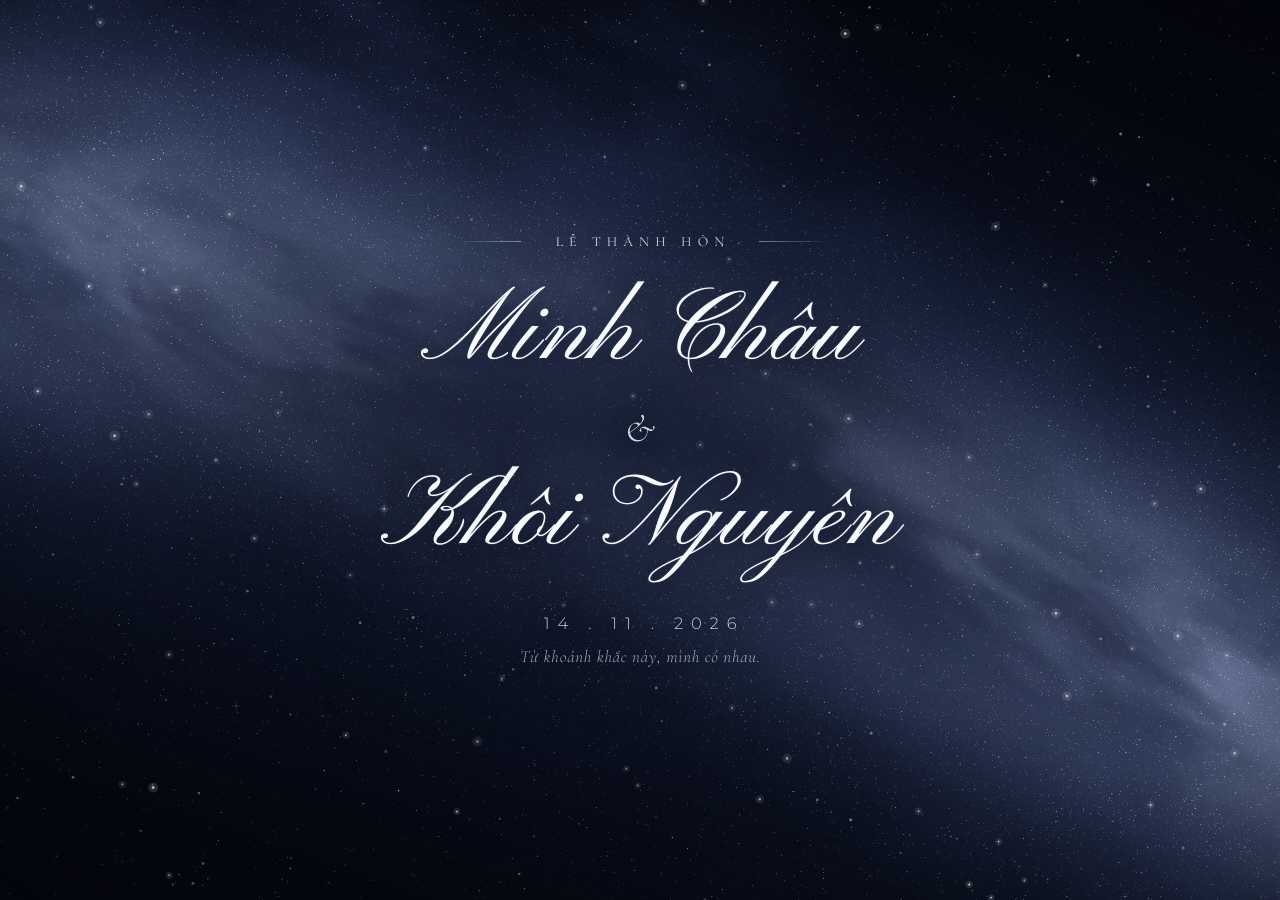
==== deploy-web/index.html @ df197abc "hêkk" ====
<!DOCTYPE html>
<html lang="vi">
<head>
  <meta charset="UTF-8" />
  <meta name="viewport" content="width=device-width, initial-scale=1.0" />
  <title>Lễ Thành Hôn — Minh Châu &amp; Khôi Nguyên</title>
  <link rel="preconnect" href="https://fonts.googleapis.com" />
  <link rel="preconnect" href="https://fonts.gstatic.com" crossorigin />
  <link
    href="https://fonts.googleapis.com/css2?family=Alex+Brush&family=Cormorant+Garamond:ital,wght@0,300;0,400;0,500;0,600;1,300;1,400;1,500&family=Great+Vibes&family=Mea+Culpa&family=Montserrat:wght@300;400;500&family=Pinyon+Script&display=swap"
    rel="stylesheet"
  />
  <link rel="stylesheet" href="styles.css" />
</head>
<body class="stage-ready">
  <!-- Layer 1: Ultra-Sharp Procedural WebGL Milky Way Cosmos -->
  <canvas id="cosmos-canvas" aria-hidden="true"></canvas>

  <!-- Layer 2: High-DPI Starfield, Diffraction Stars & Falling Star / Meteor Engine -->
  <canvas id="starfall-canvas" aria-hidden="true"></canvas>

  <!-- Layer 3: Subtle Atmospheric Contrast Veil -->
  <div class="center-aura" aria-hidden="true"></div>
  <div class="vignette" aria-hidden="true"></div>

  <!-- Layer 4: Centerpiece Typography -->
  <main id="stage-content" class="stage-content" role="main">
    <div class="ceremony-block">
      <div class="ceremony-header">
        <span class="hairline hairline-left" aria-hidden="true"></span>
        <span id="display-header" class="ceremony-label">LỄ THÀNH HÔN</span>
        <span class="hairline hairline-right" aria-hidden="true"></span>
      </div>

      <h1 class="couple-names">
        <span id="display-name-1" class="name-line name-primary">Minh Châu</span>
        <span class="ampersand-line" aria-label="và">&amp;</span>
        <span id="display-name-2" class="name-line name-secondary">Khôi Nguyên</span>
      </h1>

      <p id="display-date" class="wedding-date">14 . 11 . 2026</p>
      <p id="display-quote" class="wedding-quote">Từ khoảnh khắc này, mình có nhau.</p>
    </div>
  </main>

  <!-- Subtle Floating Trigger (auto-fades on idle) -->
  <div id="hud-controls" class="hud-controls">
    <button id="btn-wish" class="hud-pill" type="button" title="Thả sao băng (Phím Space)">
      <span class="hud-icon" aria-hidden="true">✦</span>
      <span>Sao băng</span>
    </button>
    <button id="btn-fullscreen" class="hud-pill" type="button" title="Toàn màn hình (Phím F)">
      <span class="hud-icon" aria-hidden="true">⛶</span>
      <span>Toàn màn hình</span>
    </button>
    <button id="btn-toggle-panel" class="hud-pill" type="button" title="Tùy chỉnh màn sao rơi (Phím C)">
      <span class="hud-icon" aria-hidden="true">⚙</span>
      <span>Tùy chỉnh</span>
    </button>
  </div>

  <!-- Collapsible Stage Customization Drawer -->
  <aside id="control-panel" class="control-panel" aria-label="Tùy chỉnh màn sao rơi">
    <div class="panel-header">
      <div>
        <h2>Tùy Chỉnh Màn Sao Rơi</h2>
        <p>Nhấn <strong>H</strong> để ẩn/hiện nút · Click màn hình để thả sao băng</p>
      </div>
      <button id="btn-close-panel" class="icon-close" type="button" aria-label="Đóng bảng tùy chỉnh">✕</button>
    </div>

    <div class="panel-grid">
      <section class="panel-section">
        <h3>Nội Dung Hiển Thị</h3>
        <label class="field">
          <span>Tiêu đề lễ</span>
          <input id="input-header" type="text" value="LỄ THÀNH HÔN" maxlength="40" />
        </label>
        <div class="field-row">
          <label class="field">
            <span>Tên thứ nhất</span>
            <input id="input-name-1" type="text" value="Minh Châu" maxlength="32" />
          </label>
          <label class="field">
            <span>Tên thứ hai</span>
            <input id="input-name-2" type="text" value="Khôi Nguyên" maxlength="32" />
          </label>
        </div>
        <div class="field-row">
          <label class="field">
            <span>Ngày kỷ niệm / Cưới</span>
            <input id="input-date" type="text" value="14 . 11 . 2026" maxlength="32" />
          </label>
          <label class="field">
            <span>Phông chữ tên</span>
            <select id="select-font">
              <option value="pinyon">Pinyon Script (Thanh mảnh)</option>
              <option value="great-vibes">Great Vibes (Mềm mại)</option>
              <option value="mea-culpa">Mea Culpa (Cổ điển)</option>
              <option value="alex-brush">Alex Brush (Nét cọ)</option>
              <option value="cormorant">Cormorant Italic (Sang trọng)</option>
            </select>
          </label>
        </div>
        <label class="field">
          <span>Thông điệp</span>
          <input id="input-quote" type="text" value="Từ khoảnh khắc này, mình có nhau." maxlength="90" />
        </label>
      </section>

      <section class="panel-section">
        <h3>Hiệu Ứng Sao Rơi Cực Nét</h3>
        <label class="field">
          <span>Chế độ sao rơi</span>
          <select id="select-mode">
            <option value="balanced">Màn sao rơi &amp; Sao băng (Chuẩn sân khấu)</option>
            <option value="shower">Mưa sao rơi dày đặc (Cao trào)</option>
            <option value="meteors">Sao băng rực rỡ (Bầu trời đêm)</option>
            <option value="dreamy">Nhẹ nhàng sâu lắng</option>
          </select>
        </label>

        <label class="field range-field">
          <div class="range-head">
            <span>Mật độ sao rơi</span>
            <output id="val-density">100%</output>
          </div>
          <input id="range-density" type="range" min="30" max="220" step="10" value="100" />
        </label>

        <label class="field range-field">
          <div class="range-head">
            <span>Tốc độ chuyển động</span>
            <output id="val-speed">100%</output>
          </div>
          <input id="range-speed" type="range" min="40" max="180" step="10" value="100" />
        </label>

        <label class="field range-field">
          <div class="range-head">
            <span>Độ sáng Dải Ngân Hà</span>
            <output id="val-nebula">100%</output>
          </div>
          <input id="range-nebula" type="range" min="50" max="150" step="5" value="100" />
        </label>

        <div class="panel-actions">
          <button id="btn-replay" class="action-btn" type="button">↻ Phát lại mở màn (R)</button>
          <button id="btn-burst" class="action-btn primary" type="button">✦ Thả mưa sao băng (Space)</button>
          <button id="btn-reset" class="action-btn subtle" type="button">Khôi phục mặc định</button>
        </div>
      </section>
    </div>
  </aside>

  <script src="sky-shader.js" defer></script>
  <script src="starfall-engine.js" defer></script>
  <script src="main.js" defer></script>
</body>
</html>
---- deploy-web/styles.css ----
:root {
  --font-script: "Pinyon Script", "Cormorant Garamond", "Noto Serif Display", cursive;
  --font-serif: "Cormorant Garamond", "Noto Serif Display", Georgia, serif;
  --font-sans: "Montserrat", "Noto Sans", system-ui, -apple-system, sans-serif;

  --text-pure: #f8faff;
  --text-silver: rgba(232, 239, 255, 0.88);
  --text-muted: rgba(214, 224, 246, 0.72);
  --panel-bg: rgba(7, 12, 28, 0.76);
  --panel-border: rgba(186, 208, 255, 0.18);
  --accent: #b8d3ff;
}

*,
*::before,
*::after {
  box-sizing: border-box;
  margin: 0;
  padding: 0;
}

html,
body {
  width: 100%;
  height: 100%;
  overflow: hidden;
  background-color: #03060f;
  color: var(--text-pure);
  font-family: var(--font-sans);
  -webkit-font-smoothing: antialiased;
  -moz-osx-font-smoothing: grayscale;
  text-rendering: geometricPrecision;
  user-select: none;
}

body.hud-idle {
  cursor: none;
}

body.hud-hidden .hud-controls {
  opacity: 0 !important;
  pointer-events: none !important;
}

/* Canvases stacked crisply */
#cosmos-canvas,
#starfall-canvas {
  position: fixed;
  inset: 0;
  width: 100%;
  height: 100%;
  display: block;
  pointer-events: none;
}

#cosmos-canvas {
  z-index: 1;
}

#starfall-canvas {
  z-index: 2;
}

/* Soft central radial veil so script text remains ultra-legible over Milky Way */
.center-aura {
  position: fixed;
  inset: 0;
  z-index: 3;
  pointer-events: none;
  background: radial-gradient(
    ellipse 52% 46% at 50% 50%,
    rgba(4, 8, 22, 0.42) 0%,
    rgba(4, 8, 22, 0.18) 55%,
    rgba(4, 8, 22, 0) 100%
  );
}

.vignette {
  position: fixed;
  inset: 0;
  z-index: 3;
  pointer-events: none;
  background: radial-gradient(
    ellipse 92% 88% at 50% 50%,
    transparent 58%,
    rgba(2, 4, 12, 0.56) 100%
  );
}

/* Stage Typography */
.stage-content {
  position: fixed;
  inset: 0;
  z-index: 4;
  display: grid;
  place-items: center;
  padding: clamp(1.25rem, 4vw, 4rem);
  pointer-events: none;
  transition: transform 0.6s cubic-bezier(0.22, 1, 0.36, 1);
}

.ceremony-block {
  display: flex;
  flex-direction: column;
  align-items: center;
  text-align: center;
  max-width: min(92vw, 1120px);
}

/* Top label with fading horizontal hairlines */
.ceremony-header {
  display: flex;
  align-items: center;
  justify-content: center;
  gap: clamp(0.85rem, 2.2vw, 1.9rem);
  margin-bottom: clamp(1rem, 2.4vh, 2rem);
}

.hairline {
  display: block;
  width: clamp(32px, 5.5vw, 76px);
  height: 1px;
  opacity: 0.72;
}

.hairline-left {
  background: linear-gradient(90deg, rgba(255, 255, 255, 0) 0%, rgba(226, 236, 255, 0.65) 100%);
}

.hairline-right {
  background: linear-gradient(90deg, rgba(226, 236, 255, 0.65) 0%, rgba(255, 255, 255, 0) 100%);
}

.ceremony-label {
  font-family: var(--font-serif);
  font-weight: 400;
  font-size: clamp(0.72rem, 1.08vw, 1.05rem);
  letter-spacing: 0.44em;
  text-indent: 0.44em;
  text-transform: uppercase;
  color: var(--text-silver);
  text-shadow: 0 2px 14px rgba(3, 8, 22, 0.8);
}

/* Couple Names */
.couple-names {
  display: flex;
  flex-direction: column;
  align-items: center;
  font-weight: 400;
  margin: 0;
}

.name-line {
  display: block;
  font-family: var(--font-script);
  font-weight: 400;
  font-size: clamp(3.3rem, 7.8vw, 7.6rem);
  line-height: 1.24;
  padding: 0.04em 0.22em;
  color: var(--text-pure);
  letter-spacing: 0.015em;
  text-shadow:
    0 0 1px rgba(255, 255, 255, 0.45),
    0 4px 24px rgba(3, 7, 20, 0.78),
    0 0 42px rgba(176, 208, 255, 0.22);
  transition: font-family 0.35s ease, text-shadow 0.4s ease;
}

/* Font variations selectable by user */
body[data-font="pinyon"] {
  --font-script: "Pinyon Script", "Cormorant Garamond", cursive;
}

body[data-font="great-vibes"] {
  --font-script: "Great Vibes", "Cormorant Garamond", cursive;
}
body[data-font="great-vibes"] .name-line {
  font-size: clamp(3.1rem, 7.2vw, 7rem);
  line-height: 1.28;
}

body[data-font="mea-culpa"] {
  --font-script: "Mea Culpa", "Cormorant Garamond", cursive;
}
body[data-font="mea-culpa"] .name-line {
  font-size: clamp(3.2rem, 7.4vw, 7.2rem);
}

body[data-font="alex-brush"] {
  --font-script: "Alex Brush", "Cormorant Garamond", cursive;
}
body[data-font="alex-brush"] .name-line {
  font-size: clamp(3rem, 6.9vw, 6.7rem);
}

body[data-font="cormorant"] {
  --font-script: "Cormorant Garamond", "Noto Serif Display", Georgia, serif;
}
body[data-font="cormorant"] .name-line {
  font-style: italic;
  font-weight: 400;
  font-size: clamp(2.85rem, 6.4vw, 6.2rem);
  letter-spacing: 0.04em;
}

.ampersand-line {
  display: block;
  font-family: var(--font-serif);
  font-style: italic;
  font-weight: 300;
  font-size: clamp(1.5rem, 3.1vw, 3rem);
  line-height: 1.05;
  margin: clamp(0.1rem, 0.6vh, 0.45rem) 0;
  color: rgba(232, 240, 255, 0.88);
  text-shadow:
    0 2px 18px rgba(3, 8, 22, 0.8),
    0 0 26px rgba(170, 204, 255, 0.18);
}

/* Date & Quote */
.wedding-date {
  margin-top: clamp(1.2rem, 3vh, 2.5rem);
  font-family: var(--font-sans);
  font-weight: 300;
  font-size: clamp(0.88rem, 1.28vw, 1.22rem);
  letter-spacing: 0.48em;
  text-indent: 0.48em;
  color: rgba(230, 238, 255, 0.82);
  text-shadow: 0 2px 16px rgba(3, 8, 22, 0.85);
}

.wedding-quote {
  margin-top: clamp(0.55rem, 1.3vh, 1.05rem);
  font-family: var(--font-serif);
  font-style: italic;
  font-weight: 300;
  font-size: clamp(0.9rem, 1.32vw, 1.24rem);
  letter-spacing: 0.045em;
  color: var(--text-muted);
  text-shadow: 0 2px 14px rgba(3, 8, 22, 0.85);
}

/* Entrance Reveal Animation */
@keyframes fadeRise {
  0% {
    opacity: 0;
    transform: translateY(14px) scale(0.985);
    filter: blur(4px);
  }
  100% {
    opacity: 1;
    transform: translateY(0) scale(1);
    filter: blur(0);
  }
}

@keyframes expandLine {
  0% {
    opacity: 0;
    transform: scaleX(0);
  }
  100% {
    opacity: 0.72;
    transform: scaleX(1);
  }
}

body.animate-entrance .ceremony-header {
  animation: fadeRise 1.2s cubic-bezier(0.22, 1, 0.36, 1) 0.15s both;
}

body.animate-entrance .hairline {
  animation: expandLine 1.4s cubic-bezier(0.22, 1, 0.36, 1) 0.3s both;
}

body.animate-entrance .name-primary {
  animation: fadeRise 1.5s cubic-bezier(0.22, 1, 0.36, 1) 0.45s both;
}

body.animate-entrance .ampersand-line {
  animation: fadeRise 1.3s cubic-bezier(0.22, 1, 0.36, 1) 0.75s both;
}

body.animate-entrance .name-secondary {
  animation: fadeRise 1.5s cubic-bezier(0.22, 1, 0.36, 1) 0.95s both;
}

body.animate-entrance .wedding-date {
  animation: fadeRise 1.3s cubic-bezier(0.22, 1, 0.36, 1) 1.3s both;
}

body.animate-entrance .wedding-quote {
  animation: fadeRise 1.3s cubic-bezier(0.22, 1, 0.36, 1) 1.5s both;
}

/* Floating Auto-Fading HUD Controls */
.hud-controls {
  position: fixed;
  right: clamp(1rem, 2.4vw, 2rem);
  bottom: clamp(1rem, 2.4vh, 1.8rem);
  z-index: 20;
  display: flex;
  align-items: center;
  gap: 0.55rem;
  opacity: 0.92;
  transition: opacity 0.45s ease, transform 0.45s ease;
}

body.hud-idle .hud-controls {
  opacity: 0;
  transform: translateY(6px);
  pointer-events: none;
}

.hud-pill {
  display: inline-flex;
  align-items: center;
  gap: 0.45rem;
  padding: 0.52rem 0.9rem;
  border-radius: 999px;
  border: 1px solid rgba(190, 214, 255, 0.22);
  background: rgba(8, 14, 34, 0.62);
  backdrop-filter: blur(12px);
  -webkit-backdrop-filter: blur(12px);
  color: rgba(240, 246, 255, 0.9);
  font-family: var(--font-sans);
  font-size: 0.78rem;
  font-weight: 400;
  letter-spacing: 0.03em;
  cursor: pointer;
  transition: background 0.2s ease, border-color 0.2s ease, transform 0.15s ease;
}

.hud-pill:hover {
  background: rgba(20, 34, 72, 0.8);
  border-color: rgba(204, 224, 255, 0.45);
  transform: translateY(-1px);
}

.hud-icon {
  font-size: 0.85rem;
  color: var(--accent);
}

/* Customization Panel */
.control-panel {
  position: fixed;
  right: clamp(1rem, 2.4vw, 2rem);
  bottom: clamp(4.2rem, 8vh, 5.2rem);
  z-index: 25;
  width: min(92vw, 680px);
  max-height: 82vh;
  overflow-y: auto;
  padding: 1.25rem 1.35rem;
  border-radius: 16px;
  border: 1px solid var(--panel-border);
  background: var(--panel-bg);
  backdrop-filter: blur(20px);
  -webkit-backdrop-filter: blur(20px);
  box-shadow: 0 24px 64px rgba(0, 0, 0, 0.65);
  color: var(--text-pure);
  opacity: 0;
  transform: translateY(14px) scale(0.98);
  pointer-events: none;
  transition: opacity 0.28s ease, transform 0.28s cubic-bezier(0.22, 1, 0.36, 1);
}

.control-panel.open {
  opacity: 1;
  transform: translateY(0) scale(1);
  pointer-events: auto;
}

.panel-header {
  display: flex;
  align-items: flex-start;
  justify-content: space-between;
  gap: 1rem;
  padding-bottom: 0.9rem;
  margin-bottom: 1rem;
  border-bottom: 1px solid rgba(190, 214, 255, 0.14);
}

.panel-header h2 {
  font-size: 1rem;
  font-weight: 500;
  letter-spacing: 0.02em;
  color: #f4f7ff;
}

.panel-header p {
  margin-top: 0.25rem;
  font-size: 0.74rem;
  color: rgba(200, 214, 240, 0.72);
}

.icon-close {
  width: 30px;
  height: 30px;
  border-radius: 8px;
  border: 1px solid rgba(190, 214, 255, 0.16);
  background: rgba(255, 255, 255, 0.04);
  color: rgba(240, 246, 255, 0.85);
  cursor: pointer;
  font-size: 0.85rem;
  display: grid;
  place-items: center;
  transition: background 0.2s ease;
}

.icon-close:hover {
  background: rgba(255, 255, 255, 0.12);
}

.panel-grid {
  display: grid;
  grid-template-columns: repeat(2, minmax(0, 1fr));
  gap: 1.25rem;
}

.panel-section {
  display: flex;
  flex-direction: column;
  gap: 0.72rem;
}

.panel-section h3 {
  font-size: 0.72rem;
  font-weight: 500;
  text-transform: uppercase;
  letter-spacing: 0.12em;
  color: var(--accent);
}

.field {
  display: flex;
  flex-direction: column;
  gap: 0.3rem;
}

.field > span,
.range-head {
  font-size: 0.74rem;
  color: rgba(220, 230, 250, 0.82);
}

.field-row {
  display: grid;
  grid-template-columns: repeat(2, minmax(0, 1fr));
  gap: 0.65rem;
}

.field input[type="text"],
.field select {
  width: 100%;
  padding: 0.5rem 0.68rem;
  border-radius: 8px;
  border: 1px solid rgba(190, 214, 255, 0.2);
  background: rgba(4, 8, 22, 0.72);
  color: #f6f9ff;
  font-family: var(--font-sans);
  font-size: 0.8rem;
  outline: none;
  transition: border-color 0.2s ease, background 0.2s ease;
}

.field input[type="text"]:focus,
.field select:focus {
  border-color: rgba(184, 211, 255, 0.65);
  background: rgba(8, 15, 36, 0.9);
}

.range-head {
  display: flex;
  justify-content: space-between;
  align-items: center;
}

.range-head output {
  font-variant-numeric: tabular-nums;
  color: var(--accent);
  font-size: 0.75rem;
}

.field input[type="range"] {
  width: 100%;
  accent-color: #9ec5ff;
  cursor: pointer;
}

.panel-actions {
  display: flex;
  flex-wrap: wrap;
  gap: 0.5rem;
  margin-top: 0.35rem;
}

.action-btn {
  padding: 0.5rem 0.82rem;
  border-radius: 8px;
  border: 1px solid rgba(190, 214, 255, 0.22);
  background: rgba(255, 255, 255, 0.06);
  color: #eef4ff;
  font-family: var(--font-sans);
  font-size: 0.76rem;
  cursor: pointer;
  transition: background 0.2s ease, border-color 0.2s ease;
}

.action-btn:hover {
  background: rgba(255, 255, 255, 0.14);
}

.action-btn.primary {
  background: rgba(145, 190, 255, 0.22);
  border-color: rgba(184, 214, 255, 0.45);
}

.action-btn.primary:hover {
  background: rgba(145, 190, 255, 0.34);
}

.action-btn.subtle {
  color: rgba(210, 222, 246, 0.72);
}

@media (max-width: 680px) {
  .panel-grid {
    grid-template-columns: 1fr;
  }

  .hud-controls {
    right: 0.75rem;
    bottom: 0.75rem;
  }

  .hud-pill span:not(.hud-icon) {
    display: none;
  }
}
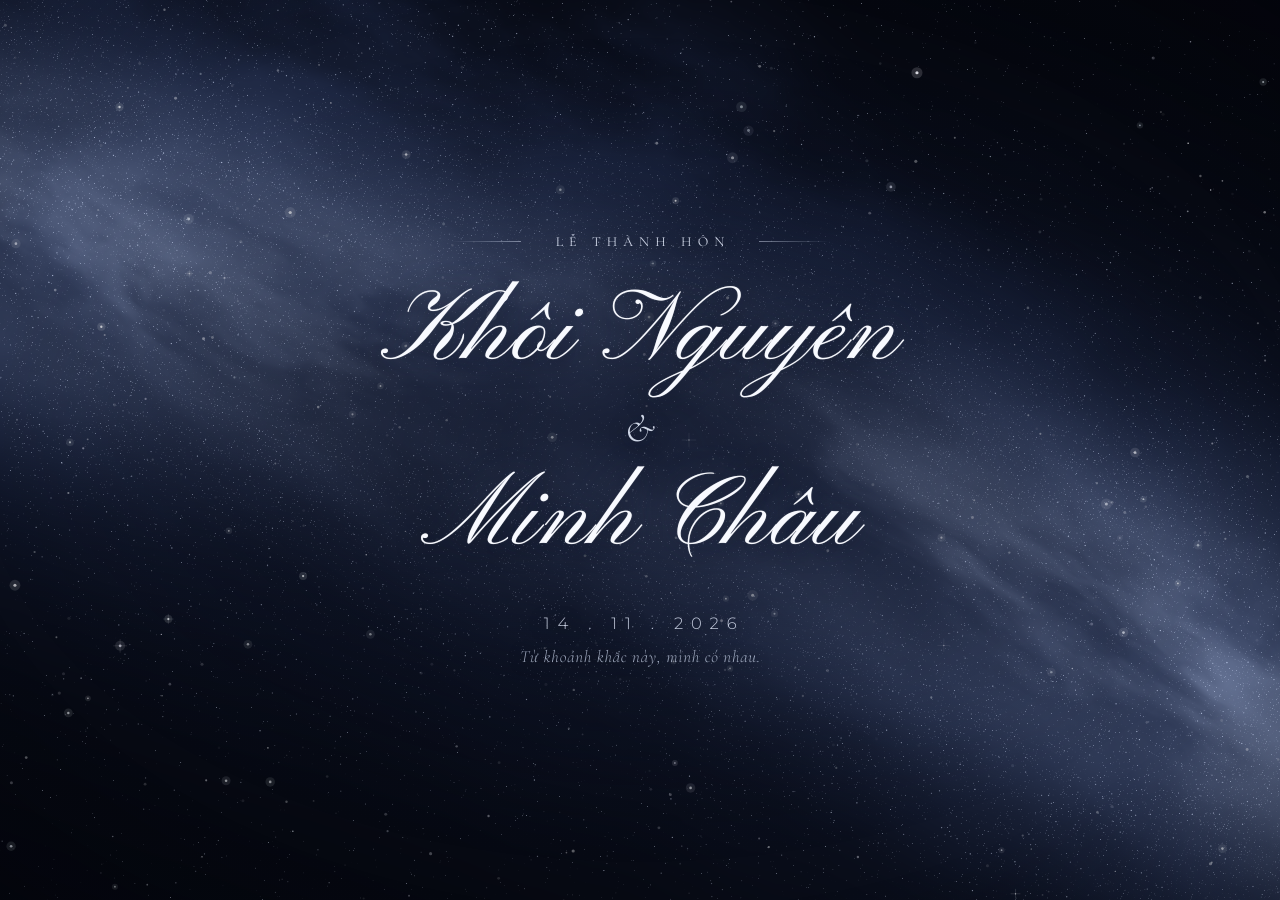
==== commit 38401c0f: "Update index.html" ====
--- a/deploy-web/index.html
+++ b/deploy-web/index.html
@@ -33,9 +33,9 @@
       </div>
 
       <h1 class="couple-names">
-        <span id="display-name-1" class="name-line name-primary">Minh Châu</span>
+        <span id="display-name-1" class="name-line name-primary">Khôi Nguyên</span>
         <span class="ampersand-line" aria-label="và">&amp;</span>
-        <span id="display-name-2" class="name-line name-secondary">Khôi Nguyên</span>
+        <span id="display-name-2" class="name-line name-secondary">Minh Châu</span>
       </h1>
 
       <p id="display-date" class="wedding-date">14 . 11 . 2026</p>
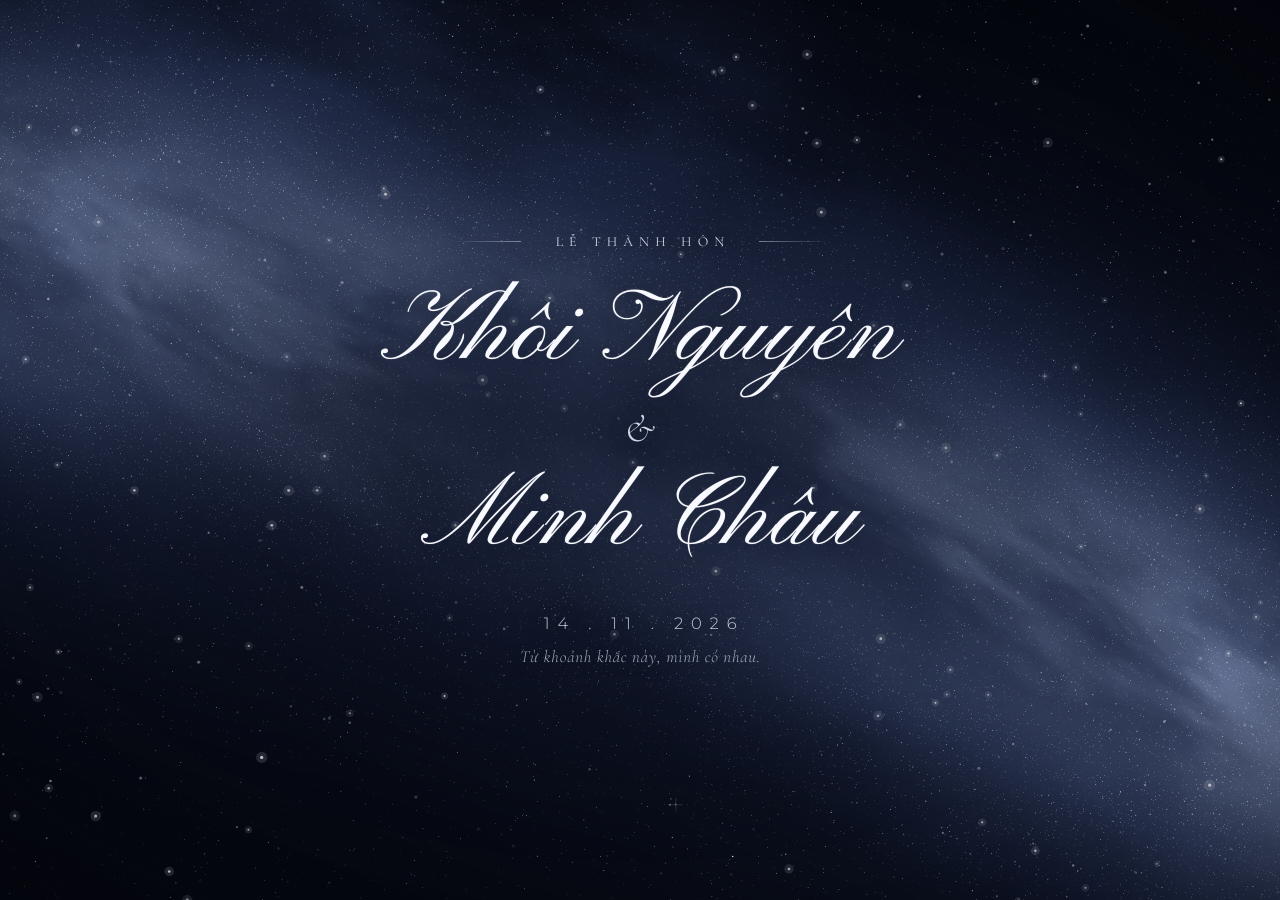
==== commit cdd880d8: "Update index.html" ====
--- a/deploy-web/index.html
+++ b/deploy-web/index.html
@@ -79,11 +79,11 @@
         <div class="field-row">
           <label class="field">
             <span>Tên thứ nhất</span>
-            <input id="input-name-1" type="text" value="Minh Châu" maxlength="32" />
+            <input id="input-name-1" type="text" value="Khôi Nguyên" maxlength="32" />
           </label>
           <label class="field">
             <span>Tên thứ hai</span>
-            <input id="input-name-2" type="text" value="Khôi Nguyên" maxlength="32" />
+            <input id="input-name-2" type="text" value="Minh Châu" maxlength="32" />
           </label>
         </div>
         <div class="field-row">
